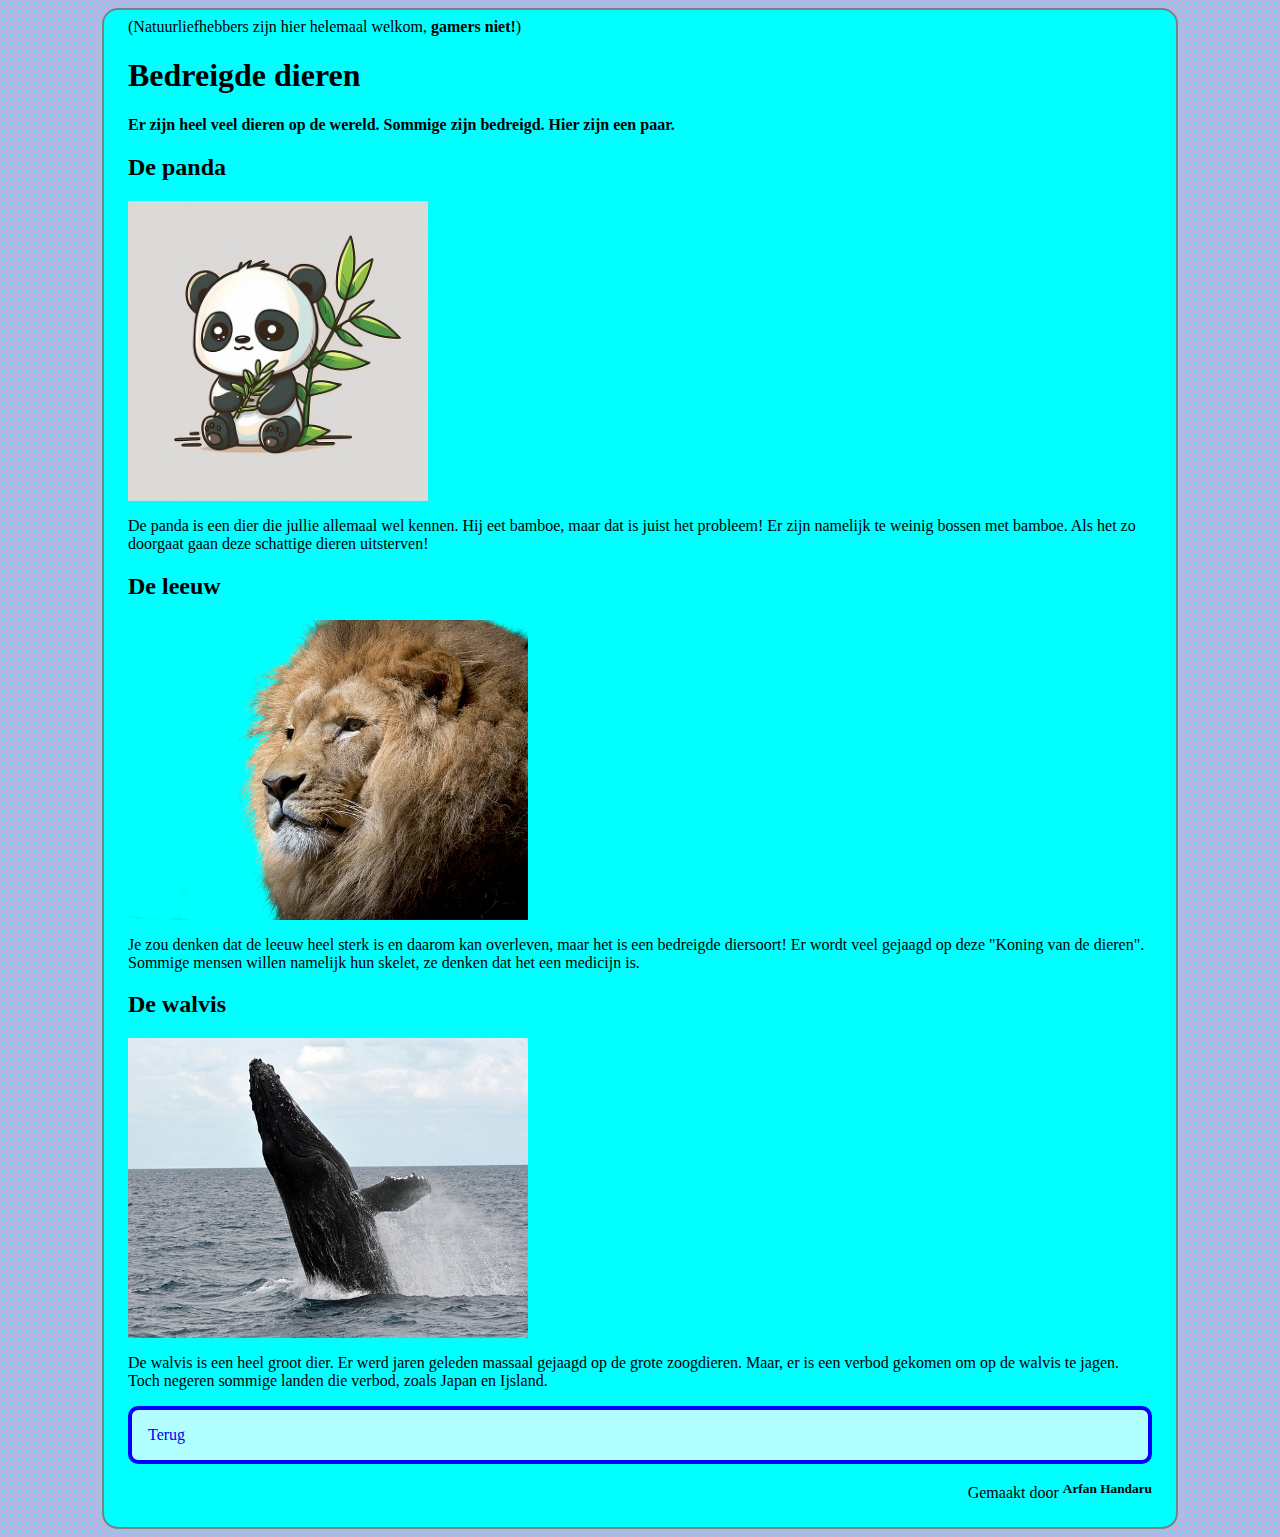
==== dieren.html @ c5219ffa "dieren" ====
<DOCTYPE html>
    <html>
      <head>
        <title>Bedreigde dieren</title>
        <link
          type="text/css"
          rel="stylesheet"
          href="css/mijn-eerste-stylesheet.css"
        />
        <meta charset="utf-8" />
      </head>
      <body>
        <p>
            (Natuurliefhebbers zijn hier helemaal welkom,
            <strong>gamers niet!</strong>)
          </p> 
        <h1>Bedreigde dieren</h1>
        <strong>Er zijn heel veel dieren op de wereld.
            Sommige zijn bedreigd. Hier zijn een paar.</strong>
            <h2>De panda</h2>
            <img src="panda.jpg" width="300" height="300">
            <p>De panda is een dier die jullie allemaal wel kennen.
                Hij eet bamboe, maar dat is juist het probleem!
                Er zijn namelijk te weinig bossen met bamboe.
            Als het zo doorgaat gaan deze schattige dieren uitsterven!</p>
        <h2>De leeuw</h2>
        <img src="leeuw.png" width="400" height="300">
        <p>Je zou denken dat de leeuw heel sterk is en daarom kan overleven,
            maar het is een bedreigde diersoort!
            Er wordt veel gejaagd op deze "Koning van de dieren".
            Sommige mensen willen namelijk hun skelet,
            ze denken dat het een medicijn is.
        </p>
            <h2>De walvis</h2>
            <img src="walvis.jpg" width="400" height="300">
        <p>De walvis is een heel groot dier. Er werd jaren geleden massaal gejaagd op de grote zoogdieren.
            Maar, er is een verbod gekomen om op de walvis te jagen.
            Toch negeren sommige landen die verbod, zoals Japan en Ijsland.

        </p>
        <a href="index.html"><p></p><p class="button">Terug</p></a>
       <footer>
        <p style="text-align: right">Gemaakt door <strong><sup>Arfan Handaru</sup></strong> </p>
       </footer>
      </body>
    </html>
  </DOCTYPE>
---- css/mijn-eerste-stylesheet.css ----
body {
background-color: cyan;
border: 2px solid gray;
border-radius: 16px;
font-family: tahoma;
margin-left: auto;
margin-right: auto;
max-width: 1024;
min-width: 256;
padding-top: 8px;
padding-bottom: 24px;
padding-left: 24px;
padding-right: 24px;
}
html {
background: radial-gradient(circle, skyblue, skyBlue 50%, plum 50%, skyBlue);
background-size: 8px 8px;
}
a
{
    text-decoration: none;
}
p.button {
    border: 4px solid #0000FF;
    border-radius: 10px;
    padding: 1em;
    background-color: #B2FFFF;
    text-decoration: none;
}
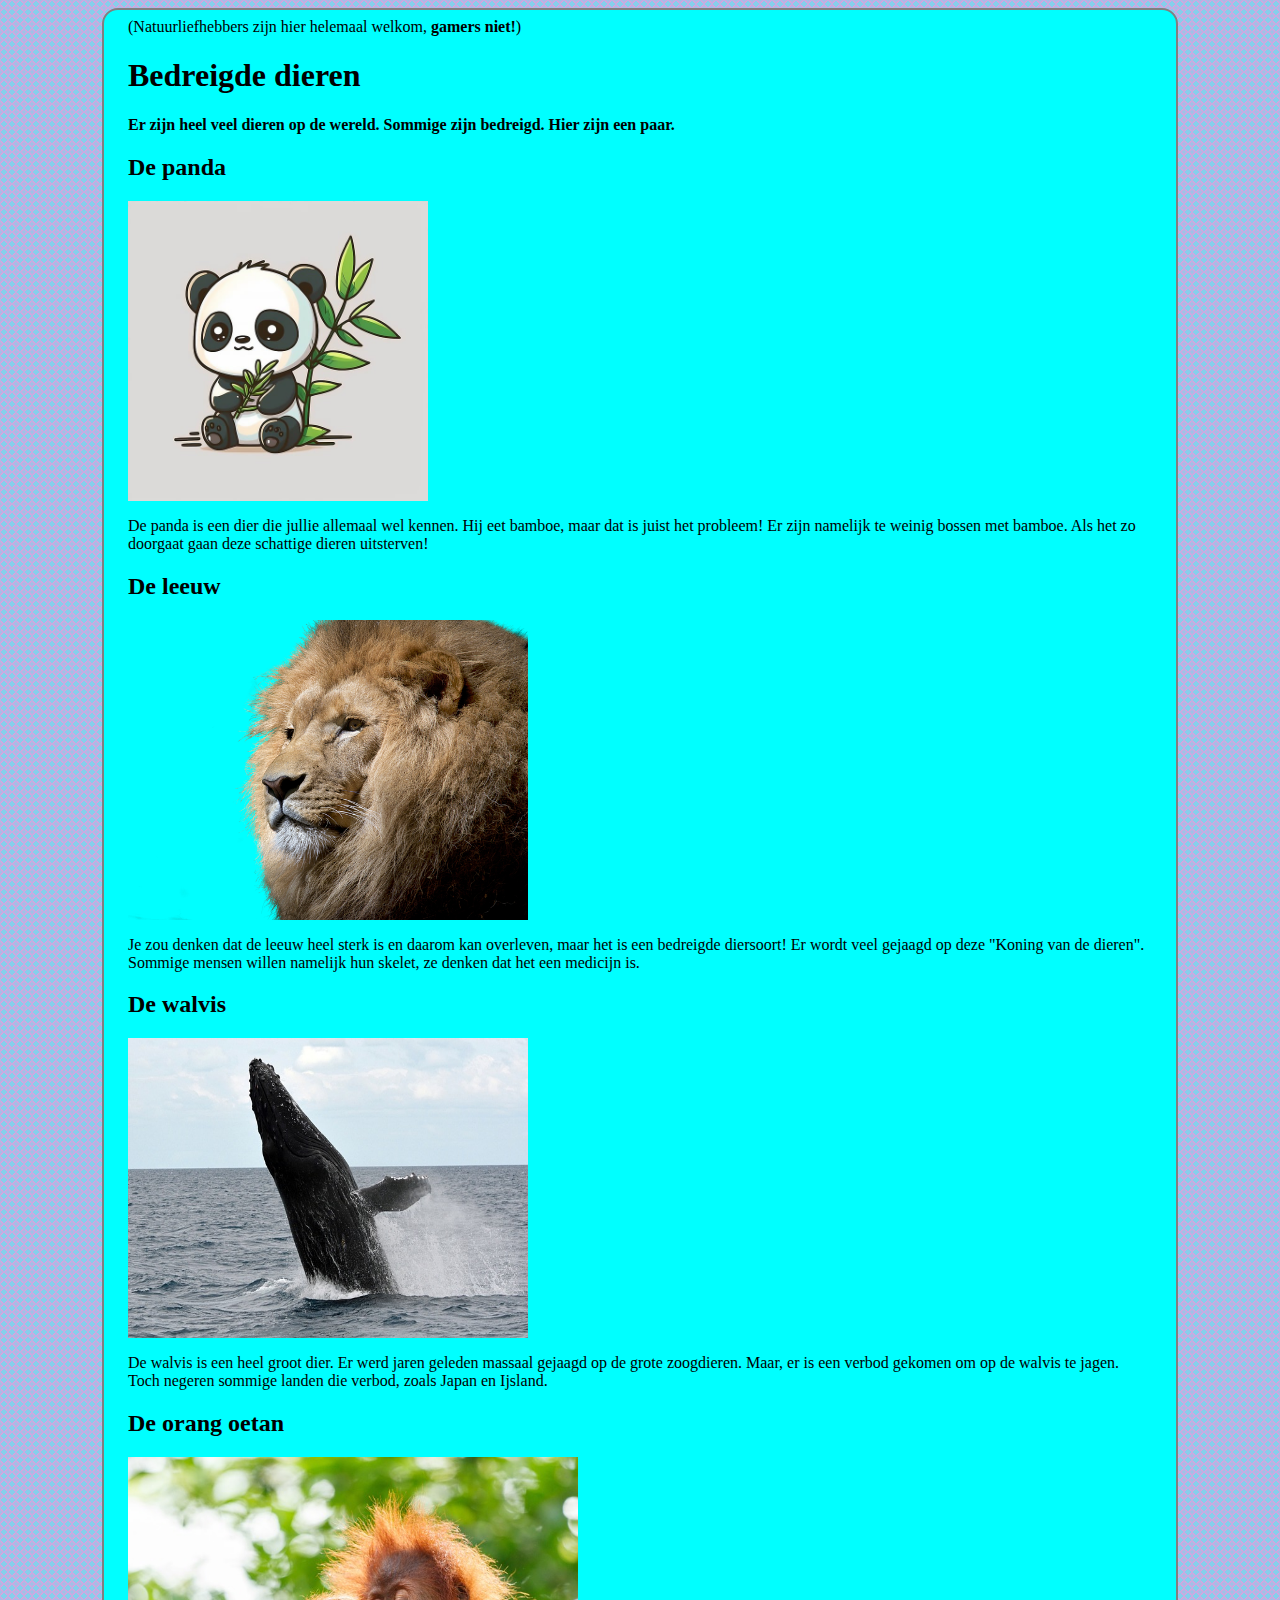
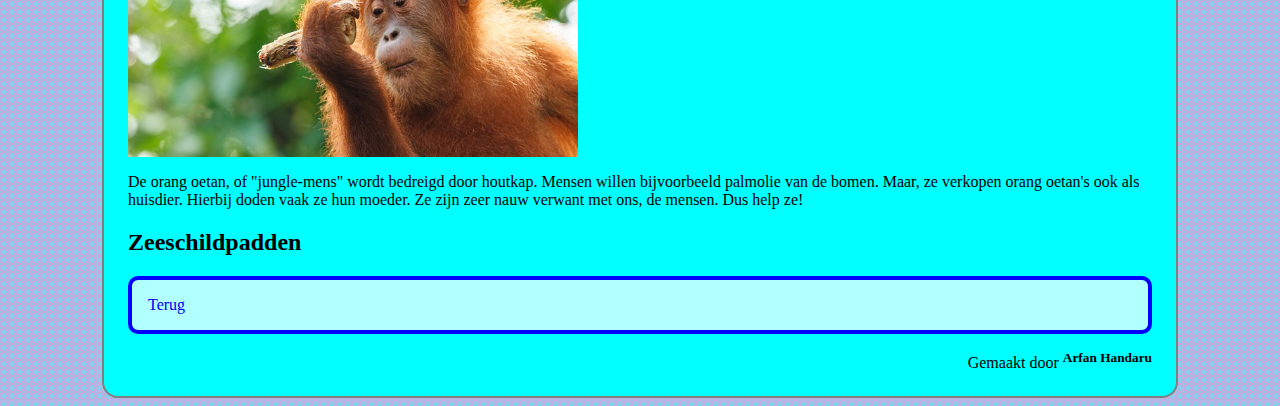
==== commit ca3f3d62: "orangutan" ====
--- a/dieren.html
+++ b/dieren.html
@@ -36,7 +36,19 @@
         <p>De walvis is een heel groot dier. Er werd jaren geleden massaal gejaagd op de grote zoogdieren.
             Maar, er is een verbod gekomen om op de walvis te jagen.
             Toch negeren sommige landen die verbod, zoals Japan en Ijsland.
-
+<h2>De orang oetan</h2>
+<img src="orangutan.jpg" width="450" height="300">
+    <p>
+    De orang oetan, of "jungle-mens"
+    wordt bedreigd door houtkap.
+    Mensen willen bijvoorbeeld palmolie van de bomen.
+    Maar, ze verkopen  orang oetan's ook als huisdier.
+    Hierbij doden vaak ze hun moeder.
+    Ze zijn zeer nauw verwant met ons, de mensen.
+    Dus help ze!
+</p>
+<h2>Zeeschildpadden</h2>
+<p>
         </p>
         <a href="index.html"><p></p><p class="button">Terug</p></a>
        <footer>
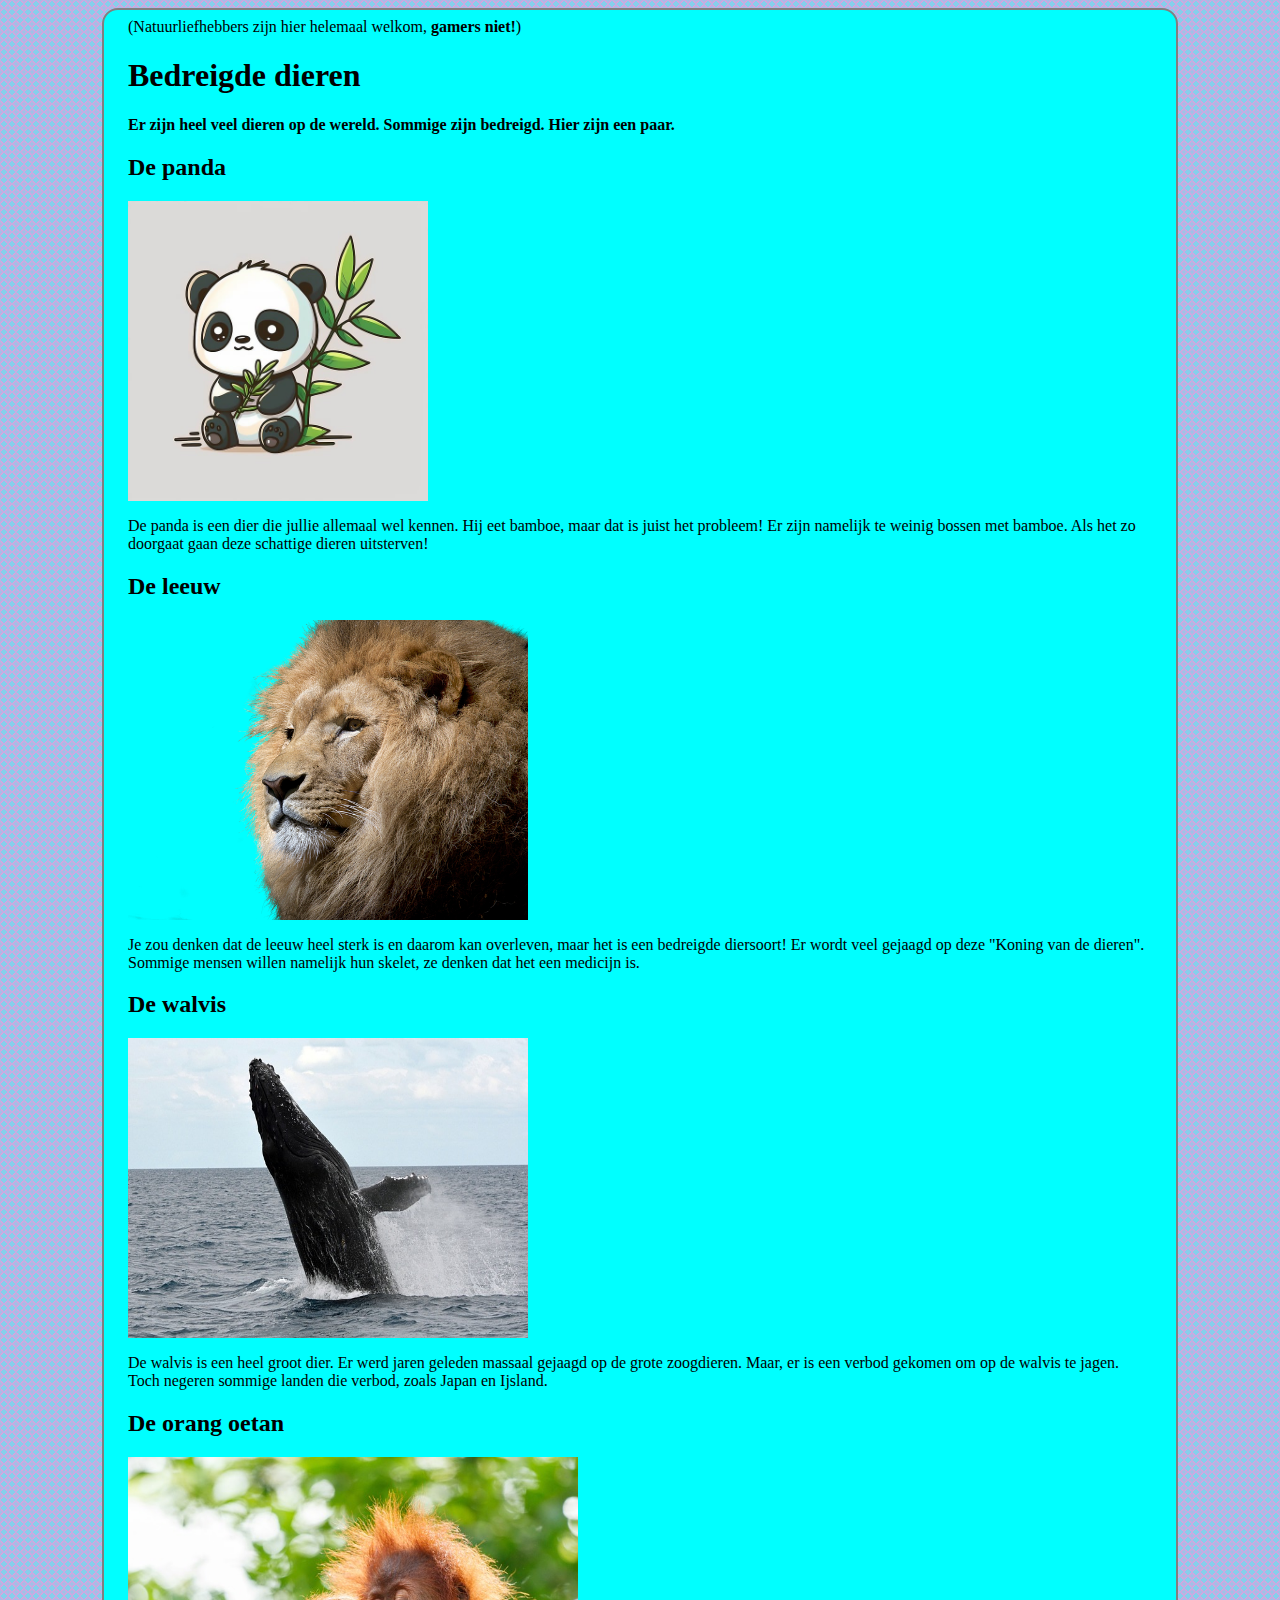
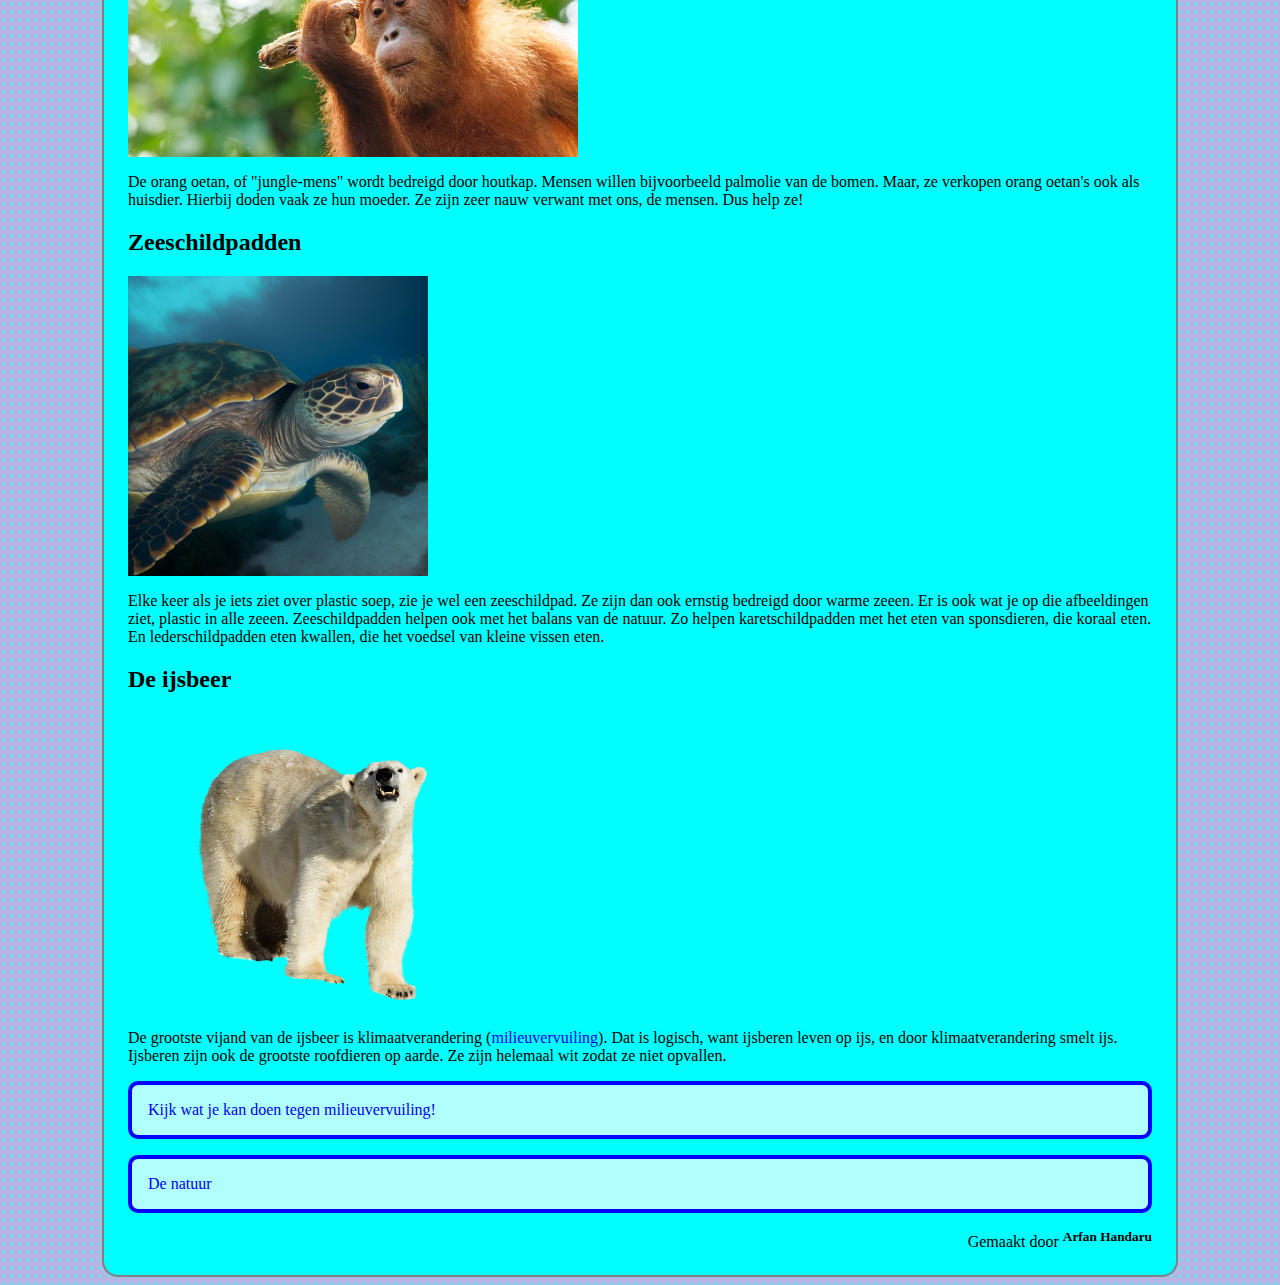
==== commit cad391ff: "more pages" ====
--- a/dieren.html
+++ b/dieren.html
@@ -48,9 +48,28 @@
     Dus help ze!
 </p>
 <h2>Zeeschildpadden</h2>
-<p>
-        </p>
-        <a href="index.html"><p></p><p class="button">Terug</p></a>
+<img src="turtle.jpg" height="300" width="300">
+<p>Elke keer als je iets ziet over plastic soep,
+    zie je wel een zeeschildpad.
+    Ze zijn dan ook ernstig bedreigd door warme zeeen.
+    Er is ook wat je op die afbeeldingen ziet,
+    plastic in alle zeeen. Zeeschildpadden helpen ook met het balans van de natuur.
+    Zo helpen karetschildpadden met het eten van sponsdieren,
+    die koraal eten.
+    En lederschildpadden eten kwallen, die het voedsel van kleine vissen eten.
+</p>
+<h2>De ijsbeer</h2>
+<img src="icebear.png" height="300" width="400">
+<p>De grootste vijand van de ijsbeer is klimaatverandering
+    (<a href="doen.html">milieuvervuiling</a>).
+    Dat is logisch, want ijsberen leven op ijs, en door 
+    klimaatverandering smelt ijs.
+    Ijsberen zijn ook de grootste roofdieren op aarde.
+    Ze zijn helemaal wit zodat ze niet opvallen.
+</p>
+<p></p>
+<a href="doen.html"><p class="button">Kijk wat je kan doen tegen milieuvervuiling!</p>
+        <a href="index.html"><p></p><p class="button">De natuur</p></a>
        <footer>
         <p style="text-align: right">Gemaakt door <strong><sup>Arfan Handaru</sup></strong> </p>
        </footer>
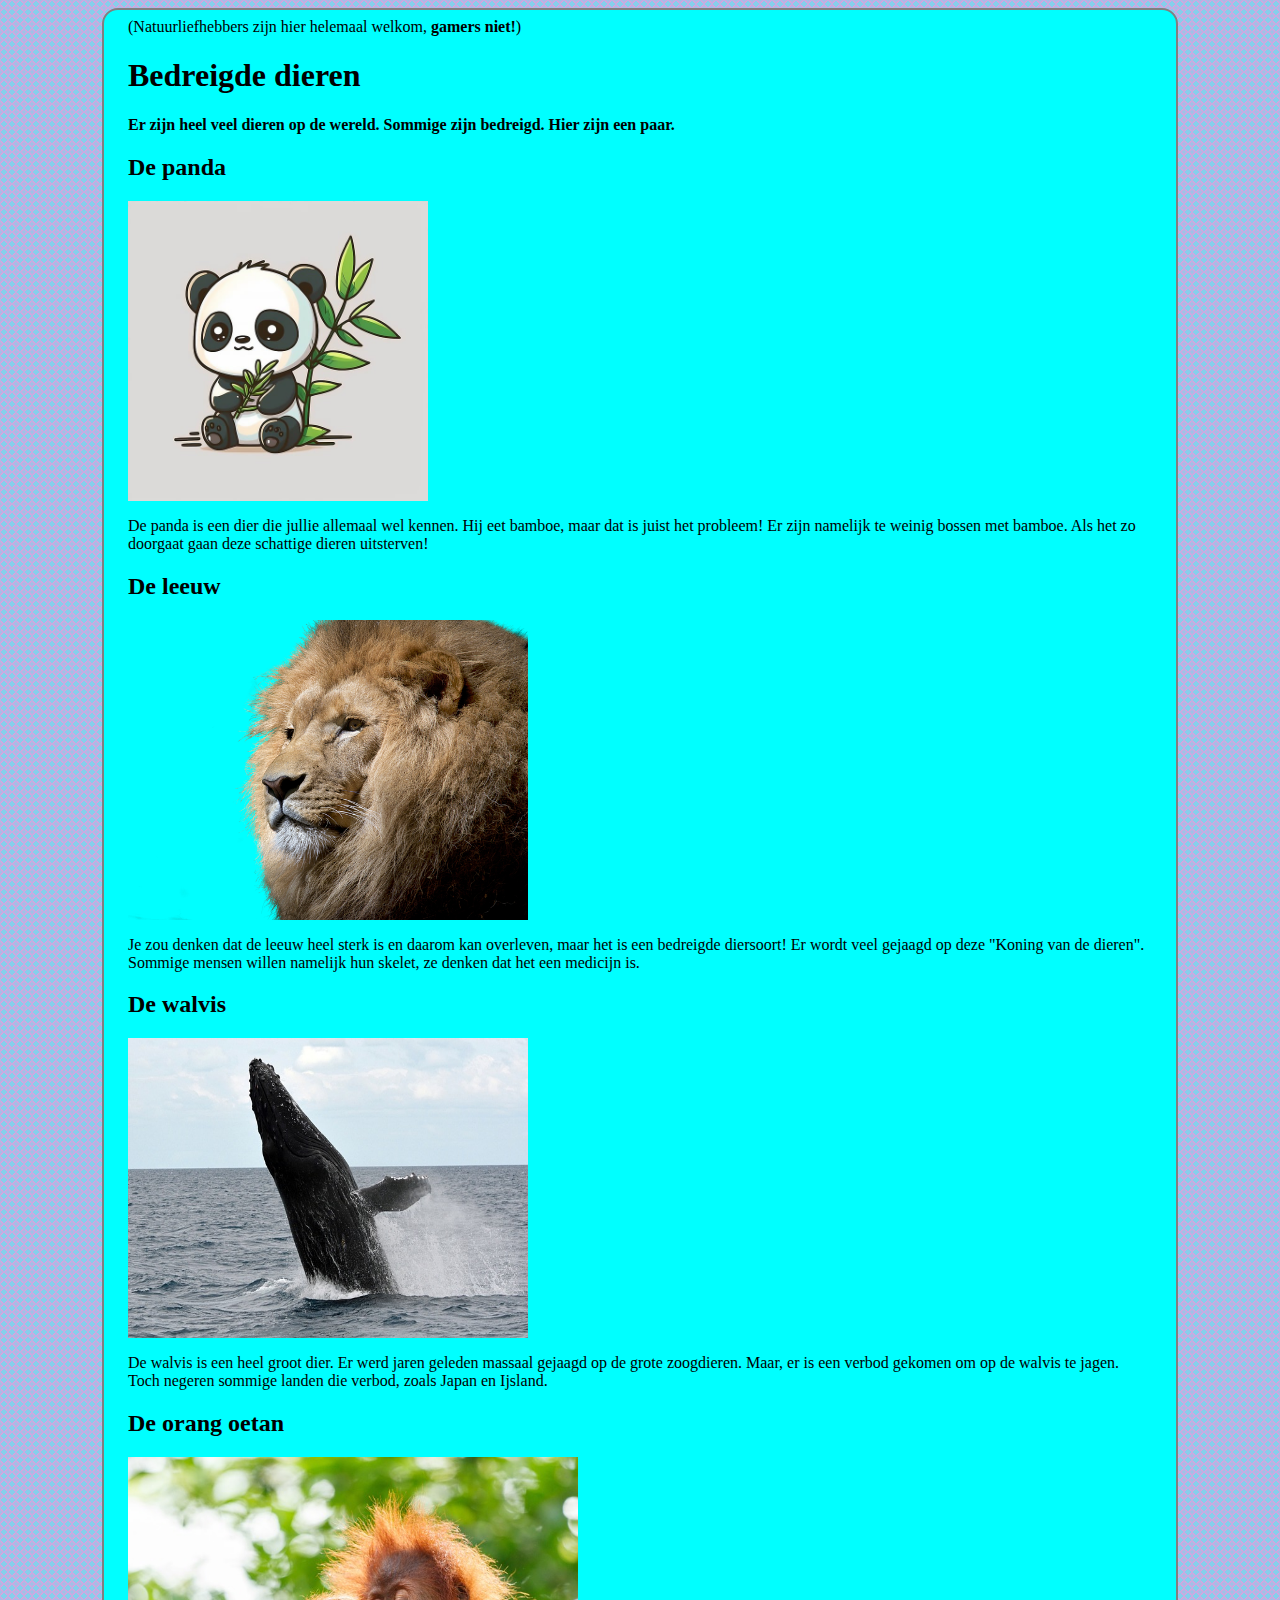
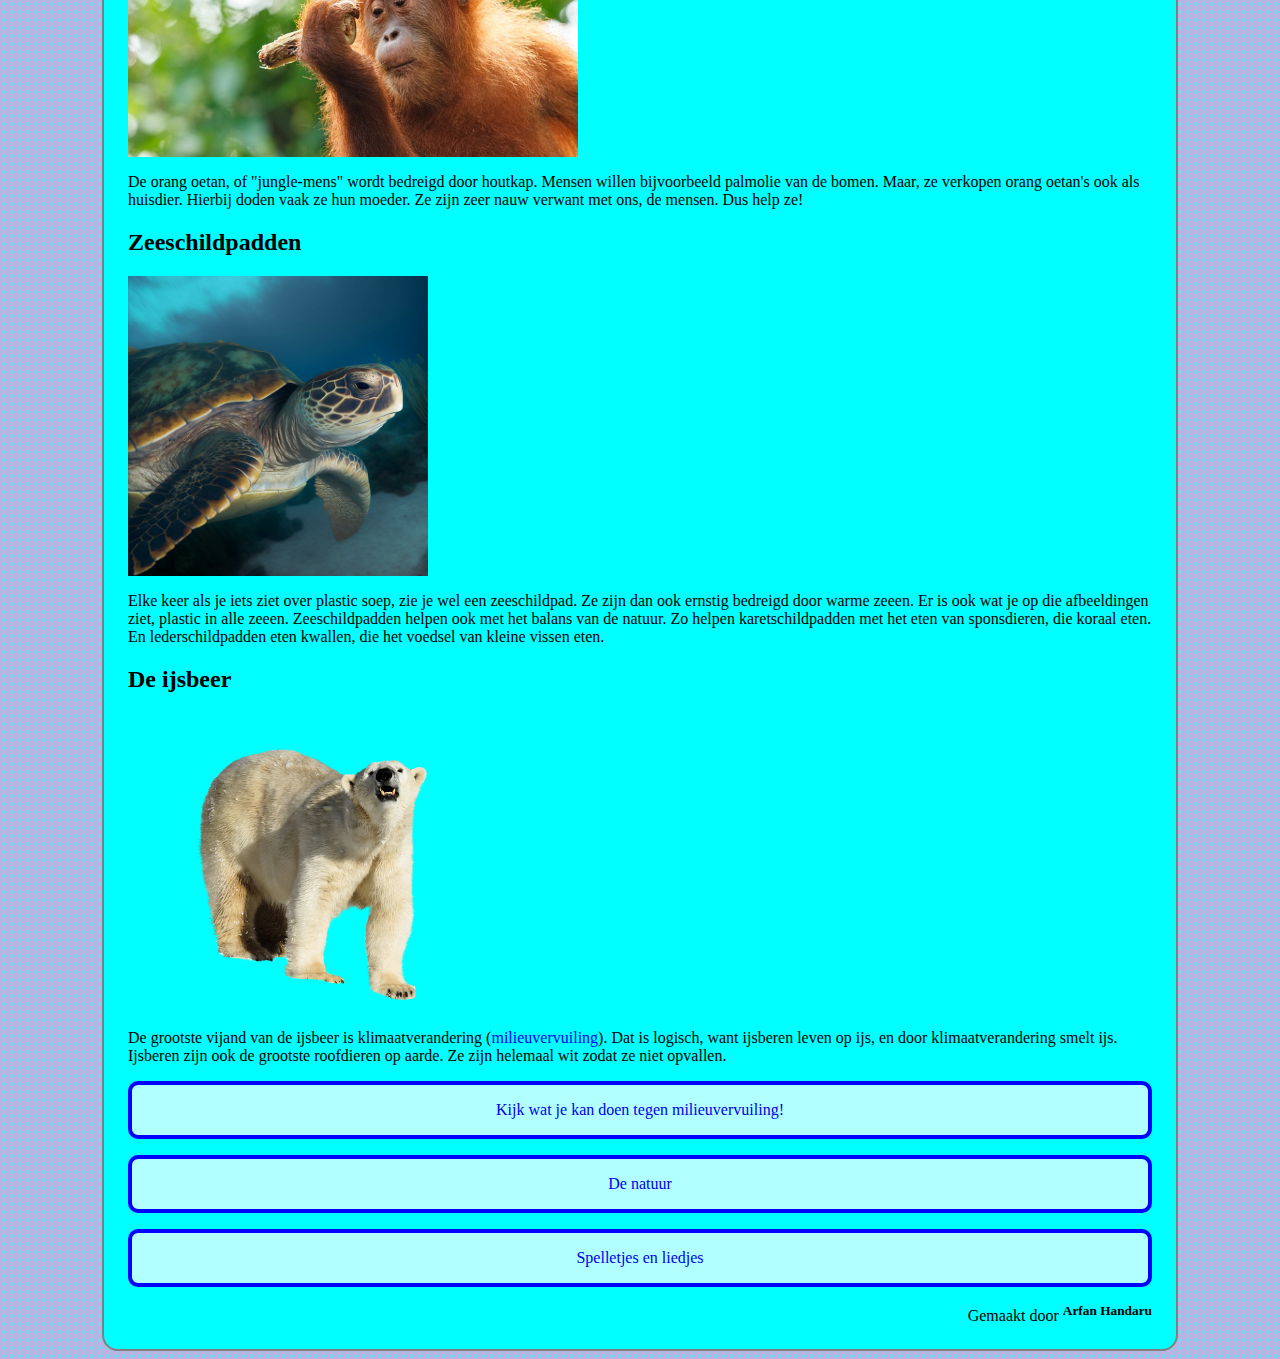
==== commit cce31dd0: "newpages" ====
--- a/dieren.html
+++ b/dieren.html
@@ -69,7 +69,8 @@
 </p>
 <p></p>
 <a href="doen.html"><p class="button">Kijk wat je kan doen tegen milieuvervuiling!</p>
-        <a href="index.html"><p></p><p class="button">De natuur</p></a>
+        <a href="index.html"><p class="button">De natuur</p></a>
+        <a href="spelletjes.html"><p class="button">Spelletjes en liedjes</p></a>
        <footer>
         <p style="text-align: right">Gemaakt door <strong><sup>Arfan Handaru</sup></strong> </p>
        </footer>
--- a/css/mijn-eerste-stylesheet.css
+++ b/css/mijn-eerste-stylesheet.css
@@ -26,4 +26,5 @@
     padding: 1em;
     background-color: #B2FFFF;
     text-decoration: none;
+    text-align: center;
 }